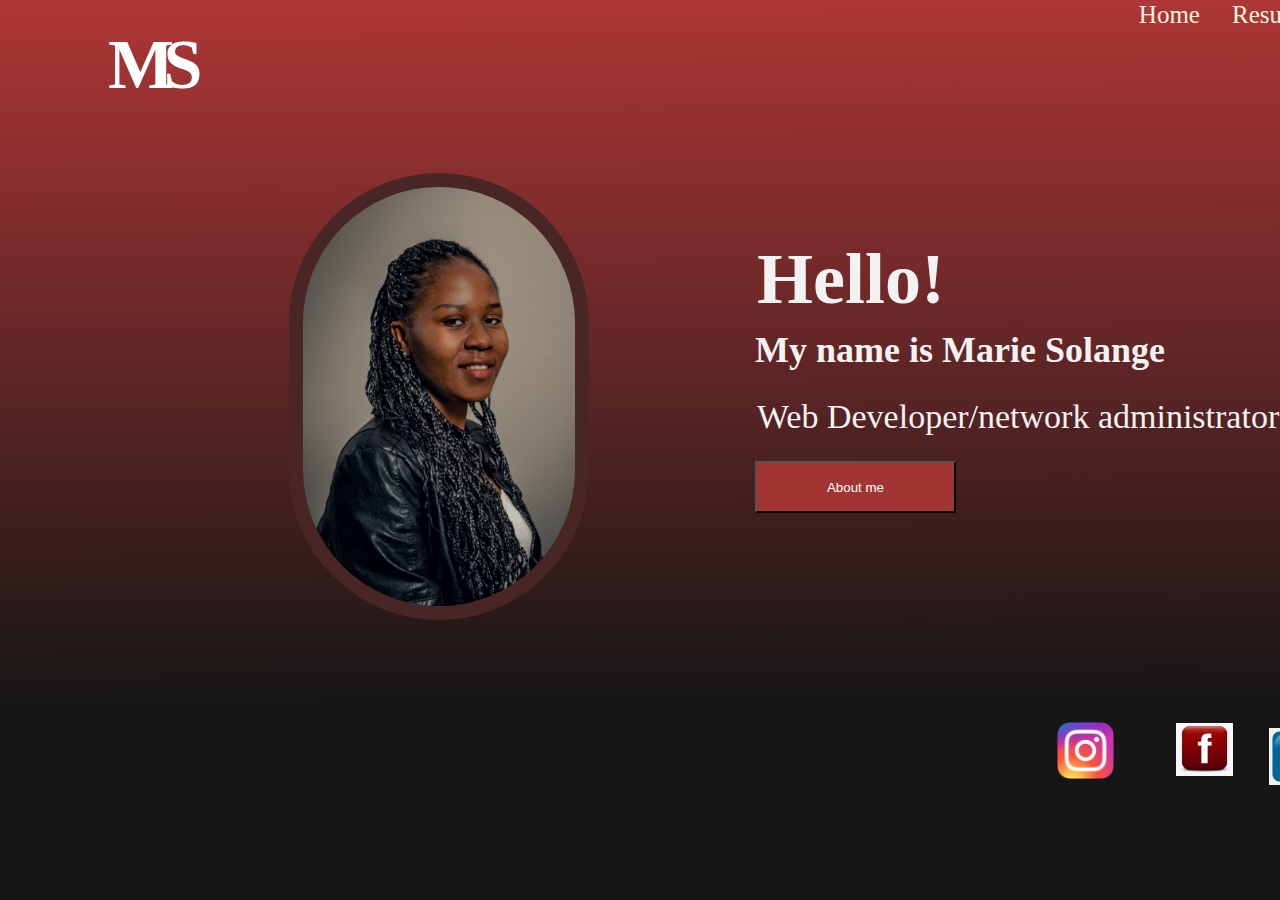
==== index.html @ 06065d82 "Add files via upload" ====
<!DOCTYPE html>
<html lang="en">
  <head>
    <meta charset="UTF-8" />
    <meta name="viewport" content="width=device-width, initial-scale=1.0" />
    <title>Solange Portfolio</title>
    <link rel="stylesheet" type="text/css" href="style.css">
    <script src="https://cdn.jsdelivr.net/npm/jquery@3.2.1/dist/jquery.min.js"></script>
    <script src="index.js"></script>
  </head>
  <body>
    <div class="rect1"></div>
    <div class="rect2"></div>
    <section class="portfolio">
      <nav class="navbar">
        <div class="ms">MS</div>
        <a href="contact.html">Contact</a>
        <a href="project.html">Projet</a>
        <a href="resume.html">Resume</a>
        <a class="active" href="index.html">Home</a>
      </nav>
      <div><img class="img1" src="solange.jpg" alt="image" /></div>
      <div class="hello">Hello!</div>
      <div class="name">My name is Marie Solange</div>
      <div class="activ">Web Developer/network administrator</div>
      <div >
        <button class="buttons"> <a class="" href="aboutme.html"> <div class="button">About me</div> </a> </button>
        <ul>
          <li><a href="https://www.linkedin.com/in/mukagatana-marie-solange-07b549176/">
            <img class="linkdin"  src="in.png" alt="in" /></a></li>
          <li><a href="https://www.facebook.com/mukagatana.mariesolange.7/"><img class="facebook"  src="Facebook.png" alt="Facebook" /></a></li>
          <li><a href="https://www.instagram.com/usolange59/?hl=en"><img class="insta" class="vector"  class="vector1" class="vector2" src="Instagram.png" alt="Instagram" /></a></li>
          <li><a href=""><img class="email" class="vector" src="gmail.png" alt="gmail" /></a></li>
        </ul>
      </div>
    </div>
    </section>
  </body>
</html>
---- style.css ----
* {
  margin: 0;
  padding: 0;
}
a {
  text-decoration: none;
}
h1 {
  text-align: center;
  font-size: 40px;
}
li {
  list-style: none;
}
/* NAVIGATION BARE*/
.navbar {
  overflow: hidden;
}

.navbar a {
  color: beige;
  padding: 1px 16px;
  float: right;
  font-size: 25px;
}
.navbar a:hover {
  background-color: black;
}
a.active {
  background-color: transparent;
}
.navb {
  overflow: hidden;
  background-color: black;
}
.navb a {
  color: beige;
  padding: 1px 16px;
  float: right;
  font-size: 25px;
}
.navb a:hover {
  background-color: #ae3636;
}

/* portfolio section */
.portfolio {
  position: absolute;
  width: 1530px;
  height: 100vh;
  background: linear-gradient(
      179.66deg,
      #ae3636 0.77%,
      rgba(47, 47, 50, 0) 77.45%
    ),
    #171616;
  background-size: cover;
}
/* all images */
.img1 {
  position: absolute;
  width: 300px;
  height: 446.88px;
  left: 289px;
  top: 173px;
  border: 14px solid #492626;
  box-sizing: border-box;
  border-radius: 207px;
}
.img5 {
  position: absolute;
  width: 35px;
  height: 22.1px;
  left: 1735px;
  top: 1067px;
  border: 14px solid #492626;
}
.img6 {
  position: absolute;
  width: 139px;
  height: 190px;
  left: 254px;
  top: 35px;
  border-radius: 192px;
}
/* FOLLOWS */
/* Instagram*/
.insta {
  position: absolute;
  width: 57px;
  left: calc(50% - 57px / 2 + 320.5px);
  top: 80.22%;
  bottom: 5.2%;
}
.insta .vector {
  position: absolute;
  left: 12.51%;
  right: 12.46%;
  top: 12.52%;
  bottom: 12.33%;
  background: #a33434;
}
.insta .vector1 {
  position: absolute;
  left: 65.53%;
  right: 25.48%;
  top: 25.54%;
  bottom: 65.48%;

  background: #a33434;
}
.insta .vector2 {
  position: absolute;
  left: 30.73%;
  right: 30.74%;
  top: 30.74%;
  bottom: 30.73%;

  background: #a33434;
}
/*facebook*/
.facebook {
  position: absolute;
  width: 57px;
  left: 76.89%;
  right: 21.61%;
  top: 80.29%;
  bottom: 6.52%;

  background: #a33434;
}

/* email */
.email {
  width: 57px;
  position: absolute;
  left: 91.1%;
  right: 6.49%;
  top: 80.8%;
  bottom: 6.44%;
}
.email .vector {
  position: absolute;
  left: 91.1%;
  right: 6.49%;
  top: 80.8%;
  bottom: 6.44%;
  background: #a33434;
}
/* linkdin*/
.linkdin {
  width: 57px;
  position: absolute;
  left: 82.91%;
  right: 14.82%;
  top: 80.94%;
  bottom: 6.46%;

  background: #a33434;
}
/* log */
.ms {
  position: absolute;
  width: 129px;
  height: 113px;
  left: 108px;
  top: 15px;
  font-family: Roboto;
  font-style: normal;
  font-weight: bold;
  font-size: 70px;
  line-height: 100px;
  /* identical to box height */

  letter-spacing: -0.15em;

  color: #ffffff;

  box-sizing: border-box;
}
.rect1 {
  position: absolute;
  width: 266px;
  height: 422px;
  left: 0px;
  top: -162px;

  background: rgba(171, 53, 53, 0.2);
  border-radius: 133px;
}
.rect2 {
  position: absolute;
  width: 266px;
  height: 422px;
  left: 156px;
  top: -30px;

  background: rgba(171, 53, 53, 0.2);
  border-radius: 133px;
}

/* about me */
.buttons {
  position: absolute;
  width: 201px;
  height: 52px;
  left: 755px;
  top: 461px;
  color: white;

  background: #a33434;
}

.button {
  color: white;
}
.name {
  position: absolute;
  width: 429px;
  height: 42px;
  left: 755px;
  top: 329px;

  font-family: Roboto;
  font-style: normal;
  font-weight: bold;
  font-size: 36px;
  line-height: 42px;

  color: #f2f2f2;
}
.activ {
  position: absolute;
  width: 809px;
  height: 57px;
  left: 757px;
  top: 397px;

  font-family: Roboto;
  font-style: normal;
  font-weight: normal;
  font-size: 34px;
  line-height: 40px;

  color: #f2f2f2;
}
.hello {
  position: absolute;
  width: 189px;
  height: 84px;
  left: 757px;
  top: 237px;

  font-family: Roboto;
  font-style: normal;
  font-weight: bold;
  font-size: 72px;
  line-height: 84px;

  color: #f2f2f2;
}

.about {
  position: absolute;
  width: 1417px;
  height: 240px;
  left: 45px;
  top: 90px;
  background-color: black;
  border-radius: 62px;
}
.top {
  position: absolute;
  width: 104px;
  height: 34px;
  left: 271px;
  top: 0px;
  font-size: 24px;
  line-height: 28px;
  color: white;
}
.aboutp {
  position: absolute;
  width: 631px;
  height: 204px;
  left: 647px;
  top: 39px;
  font-size: 24px;
  line-height: 42px;
  text-align: justify;
  color: white;
}
.web {
  position: absolute;
  width: 474px;
  height: 308px;
  left: 166px;
  top: 360px;

  background: black;
}
.top2 {
  position: absolute;
  width: 284px;
  height: 32px;
  left: 130px;
  top: 35px;
  font-size: 30px;
  line-height: 42px;

  color: white;
}
.webp {
  position: absolute;
  width: 427px;
  height: 122px;
  left: 30px;
  top: 130px;
  font-size: 18px;
  line-height: 28px;
  text-align: justify;

  color: white;
}
.network {
  position: absolute;
  width: 490px;
  height: 313px;
  left: 842px;
  top: 360px;
  background: black;
}
.top3 {
  position: absolute;
  width: 353px;
  height: 42px;
  left: 90px;
  top: 30px;
  font-size: 30px;
  line-height: 40px;
  color: white;
  text-align: justify;
}
.networkp {
  position: absolute;
  width: 422px;
  height: 152px;
  left: 35px;
  top: 130px;
  font-family: Roboto;
  font-size: 18px;
  line-height: 28px;
  color: white;
  text-align: justify;
}

/* contact form */

.followme {
  position: absolute;
  width: 292px;
  height: 49px;
  left: 122px;
  top: 178px;
  font-family: Roboto;
  font-style: normal;
  font-weight: normal;
  font-size: 48px;
  line-height: 56px;
  color: #211d1d;
}
.contact {
}
.column {
  float: left;
  width: 70px;
  padding: 5px;
}

/* Clear floats after the columns */
.follow {
  position: absolute;
  width: 64px;
  height: 69px;
  left: 122px;
  top: 338px;
}

.follow::after {
  content: '';
  display: table;
  clear: both;
}

.contact-form {
  width: 85%;
  max-width: 630px;
  background: #f1f1f1;
  position: absolute;
  top: 55%;
  left: 45%;
  transform: translate(-50%, -50%);
  box-sizing: border-box;
  border-radius: 8px;
  text-align: center;
  box-shadow: 0 0 20px #000000b3;
  font-family: 'monospace', sans-serif;
}
h2 {
  text-align: center;
  font-size: 40px;
}

.contact-form form {
  position: absolute;
  width: 778px;
  height: 480px;
  left: 620px;
  margin-top: 100px;
  transition: all 4s ease-in-out;
  border: 1px solid black;
  margin: 8px 0;
  padding: 25px;
  border-radius: 8px;
}
.form-contact {
  width: 400px;
  background-color: transparent;
  border-radius: 10px;
  outline: none;
  border-bottom: 1px solid black;
  color: black;
  font-size: 18px;
  margin-bottom: 50px;
}
input {
  height: 45px;
}
form .submit {
  background-color: #a33434;
  border-color: transparent;
  color: white;
  font-size: 15px;
  font-weight: bold;
  letter-spacing: 1px;
  height: 40px;
}
form .submit:hover {
  background-color: #f44336;
  cursor: pointer;
}
/* my resume */

.resume {
  left: 40px;
}
.resume ul li {
  display: flex;
  align-items: center;
  margin-left: 50px;
}
ul li .skill_name {
  width: 25%;
}
.resume_skills ul li .skill_progress {
  width: 60%;
  margin: 10px;
  padding: 6px;
  height: 5px;
  background: #c4c4c4;
  border: 2px solid #211d1d;
  border-radius: 8px;
  position: relative;
}
.skill_per {
  width: 50%;
}
.resume_skills ul li .skill_progress span {
  position: absolute;
  top: 0;
  left: 0;
  height: 100%;
  background-color: #211d1d;
  border-radius: 8px;
}
/*resume2*/

.resume_experience .vl {
  border-left: 6px solid black;
  height: 1000px;
  position: absolute;
  left: 50%;
  margin-left: 0px;
  top: 570px;
}
.resume_educations .vl1 {
  border-left: 6px solid black;
  height: 600px;
  position: absolute;
  left: 50%;
  margin-left: 0px;
  top: 2000px;
}
.resume_educations .vl1 ul li ::before,
.resume_experience .vl ul li ::before {
  content: '';
  position: absolute;
  word-spacing: 30px;
  left: -39px;
  width: 70px;
  height: 70px;
  border-radius: 50%;
  border: 2px solid black;
  background-color: black;
  line-height: 400px;
}
.date {
  width: 150px;
  height: 50px;
  left: 500px;
  right: -130px;
  margin-left: -10px;
  top: 0px;
  font-size: 20px;
  color: white;
  background-color: #752222;
  border-radius: 6px;
  outline: none;
}
.turne {
  width: 150px;
  height: 50px;
  top: 0px;
  font-size: 20px;
  color: white;
  background-color: #752222;
  right: 150px;
  margin-left: -250px;
  border-radius: 6px;
  outline: none;
}
.resume_experience .left {
  position: absolute;
  width: 567px;
  height: 189px;
  left: 0%;
  top: 500px;
  font-family: Roboto;
  font-style: normal;
  font-weight: normal;
  font-size: 24px;
  line-height: 28px;
  color: black;
}
.academie {
  position: absolute;
  top: 930px;
  right: -450px;
  padding: 60px;
  font-size: 20px;
  text-align: justify;
}
.ecole {
  position: absolute;
  top: 280px;
  right: -450px;
  padding: 60px;
  font-size: 20px;
  text-align: justify;
}
.bachelor {
  position: absolute;
  top: 1650px;
  right: -450px;
  padding: 60px;
  font-size: 20px;
  text-align: justify;
}
.edu {
  top: 3000px;
}

.rigth {
  position: absolute;
  right: 50%;
  top: 450px;
}
.sirius {
  position: absolute;
  left: -600px;
  margin-right: 20px;
  font-size: 20px;
  text-align: justify;
  top: 100px;
  padding: 20px;
}

.shekina {
  position: absolute;
  left: -600px;
  margin-right: 20px;
  font-size: 20px;
  text-align: justify;
  top: 770px;
  padding: 20px;
}
.master {
  position: absolute;
  left: -600px;
  margin-right: 20px;
  font-size: 20px;
  text-align: justify;
  top: 1520px;
  padding: 20px;
}
.rigth .apape {
  position: absolute;
  left: -600px;
  margin-right: 20px;
  font-size: 20px;
  text-align: justify;
  top: 2070px;
  padding: 20px;
}

/* my project*/
.project {
  display: grid;
}
.sushi {
  position: absolute;
  width: 100px;
  height: 295.28px;
  left: 200px;
  top: 145px;
  background: url(image.png);
}
.Rwanda {
  position: absolute;
  width: 100px;
  height: 308px;
  left: 630px;
  top: 145px;
  background: url(image.png);
}
.music {
  position: absolute;
  width: 100px;
  height: 293.55px;
  left: 1004px;
  top: 145px;
  background: url(image.png);
}
.Itword {
  position: absolute;
  width: 400px;
  height: 269px;
  left: 255px;
  top: 550px;
  background: url(image.png);
}
.all {
  position: absolute;
  width: 438px;
  height: 269px;
  left: 877px;
  top: 550px;
}
.h1 {
  text-align: center;
  position: absolute;
  width: 1000px;
  height: 130.03px;
  left: 342.6px;
  top: 400px;
  font-family: Roboto;
  font-style: normal;
  font-weight: normal;
  font-size: 50px;
  line-height: 75px;
  color: black;
}
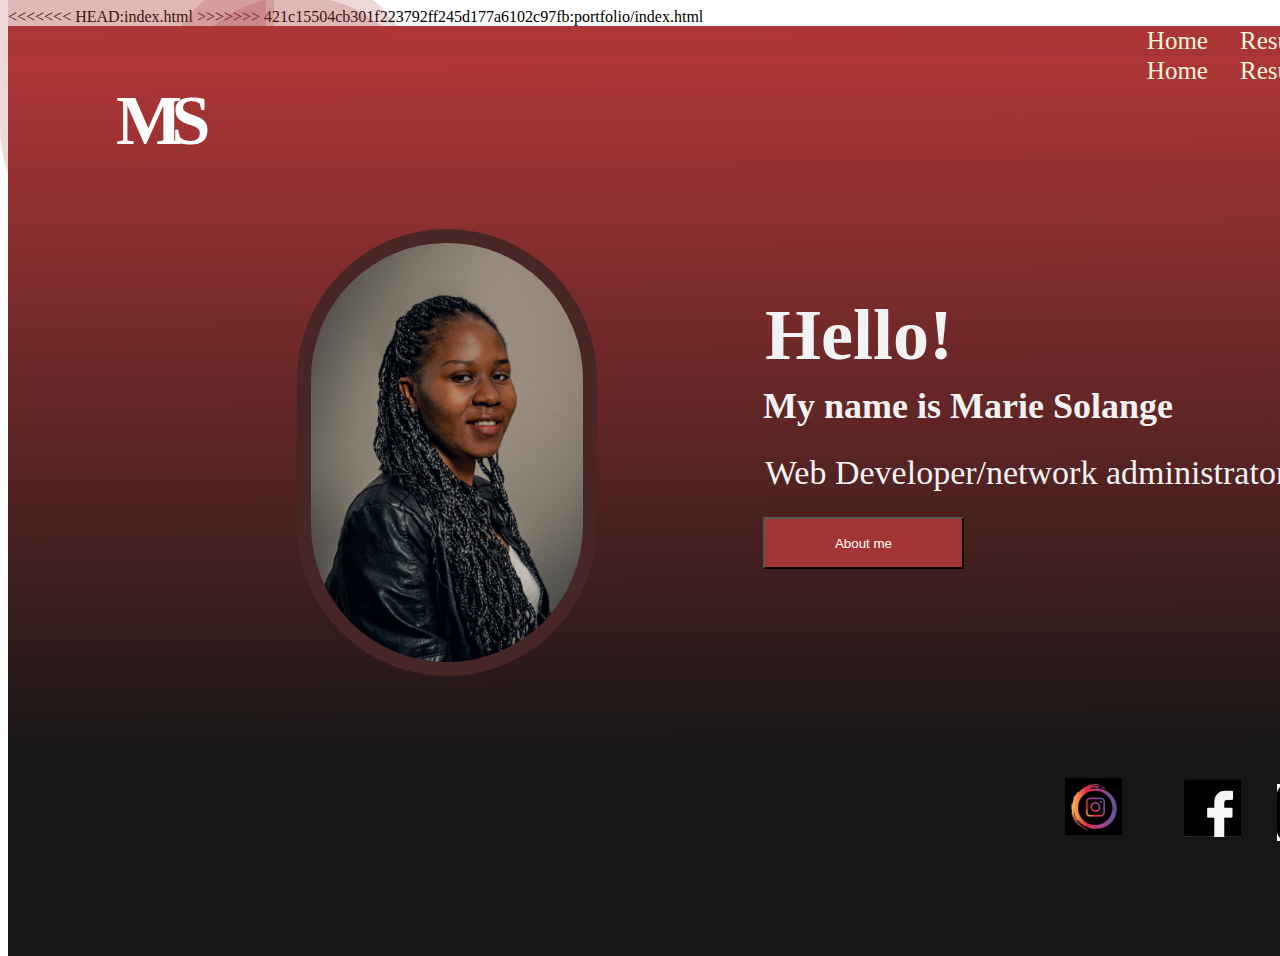
==== commit f9e4d6e4: "Add files via upload" ====
--- a/index.html
+++ b/index.html
@@ -1,3 +1,46 @@
+<<<<<<< HEAD:index.html
+<!DOCTYPE html>
+<html lang="en">
+  <head>
+    <meta charset="UTF-8" />
+    <meta name="viewport" content="width=device-width, initial-scale=1.0" />
+    <title>Solange Portfolio</title>
+    <link rel="stylesheet" type="text/css" href="style.css">
+    <script src="https://cdn.jsdelivr.net/npm/jquery@3.2.1/dist/jquery.min.js"></script>
+    <script src="index.js"></script>
+  </head>
+  <body>
+    <div class="rect1"></div>
+    <div class="rect2"></div>
+    <section class="portfolio">
+      <nav class="navbar">
+        <div class="ms">MS</div>
+        <a href="contact.html">Contact</a>
+        <a href="project.html">Projet</a>
+        <a href="resume.html">Resume</a>
+        <a class="active" href="index.html">Home</a>
+      </nav>
+      <div><img class="img1" src="solange.jpg" alt="image" /></div>
+      <div class="hello">Hello!</div>
+      <div class="name">My name is Marie Solange</div>
+      <div class="activ">Web Developer/network administrator</div>
+      <div >
+        <button class="buttons"> <a class="" href="aboutme.html"> <div class="button">About me</div> </a> </button>
+        <section class="followimg">
+          <div><span><a href="https://www.linkedin.com/in/mukagatana-marie-solange-07b549176/">
+            <img class="linkdin"  src="in.png" alt="in" width="30px"></a></span></div> <br>
+          <div><span><a href="https://www.facebook.com/mukagatana.mariesolange.7/"><img class="facebook"  src="Facebook.png" alt="Facebook"  width="30px"></a> </span></div> <br>
+          <div><span><a href="https://www.instagram.com/usolange59/?hl=en"><img class="insta"   src="Instagram.png" alt="Instagram" width="30px" ></a></span></div> <br>
+        </section>
+
+    </div>
+    <div class="vector2"></div>
+    <div class="vector" ></div> <div  class="vector1></div>
+    </section>
+  </body>
+</html>
+
+=======
 <!DOCTYPE html>
 <html lang="en">
   <head>
@@ -37,3 +80,4 @@
     </section>
   </body>
 </html>
+>>>>>>> 421c15504cb301f223792ff245d177a6102c97fb:portfolio/index.html
--- a/style.css
+++ b/style.css
@@ -1,3 +1,654 @@
+<<<<<<< HEAD
+* {
+  margin: 0;
+  padding: 0;
+}
+a {
+  text-decoration: none;
+}
+h1 {
+  text-align: center;
+  font-size: 40px;
+}
+li {
+  list-style: none;
+}
+/* NAVIGATION BARE*/
+.navbar {
+  overflow: hidden;
+}
+
+.navbar a {
+  color: beige;
+  padding: 1px 16px;
+  float: right;
+  font-size: 25px;
+}
+.navbar a:hover {
+  background-color: black;
+}
+a.active {
+  background-color: transparent;
+}
+.navb {
+  overflow: hidden;
+  background-color: black;
+}
+.navb a {
+  color: beige;
+  padding: 1px 20px;
+  float: right;
+  font-size: 25px;
+}
+.navb a:hover {
+  background-color: #ae3636;
+}
+
+/* portfolio section */
+.portfolio {
+  position: absolute;
+  width: 1530px;
+  height: 100vh;
+  background: linear-gradient(
+      179.66deg,
+      #ae3636 0.77%,
+      rgba(47, 47, 50, 0) 77.45%
+    ),
+    #171616;
+  background-size: cover;
+}
+/* all images */
+.img1 {
+  position: absolute;
+  width: 300px;
+  height: 446.88px;
+  left: 289px;
+  top: 173px;
+  border: 14px solid #492626;
+  box-sizing: border-box;
+  border-radius: 207px;
+}
+.img5 {
+  position: absolute;
+  width: 35px;
+  height: 22.1px;
+  left: 1735px;
+  top: 1067px;
+  border: 14px solid #492626;
+}
+.img6 {
+  position: absolute;
+  width: 139px;
+  height: 190px;
+  left: 254px;
+  top: 35px;
+  border-radius: 192px;
+}
+.followimg {
+  display: grid;
+  position: absolute;
+  width: 30px;
+  height: 30px;
+  left: 94.89%;
+  top: 75.29%;
+  bottom: 6.52%;
+}
+
+/* log */
+.ms {
+  position: absolute;
+  width: 129px;
+  height: 113px;
+  left: 108px;
+  top: 15px;
+  font-family: Roboto;
+  font-style: normal;
+  font-weight: bold;
+  font-size: 70px;
+  line-height: 100px;
+  /* identical to box height */
+
+  letter-spacing: -0.15em;
+
+  color: #ffffff;
+
+  box-sizing: border-box;
+}
+.rect1 {
+  position: absolute;
+  width: 266px;
+  height: 422px;
+  left: 0px;
+  top: -162px;
+
+  background: rgba(171, 53, 53, 0.2);
+  border-radius: 133px;
+}
+.rect2 {
+  position: absolute;
+  width: 266px;
+  height: 422px;
+  left: 156px;
+  top: -30px;
+
+  background: rgba(171, 53, 53, 0.2);
+  border-radius: 133px;
+}
+
+/* about me */
+.buttons {
+  position: absolute;
+  width: 201px;
+  height: 52px;
+  left: 755px;
+  top: 461px;
+  color: white;
+
+  background: #a33434;
+}
+
+.button {
+  color: white;
+}
+.name {
+  position: absolute;
+  width: 429px;
+  height: 42px;
+  left: 755px;
+  top: 329px;
+
+  font-family: Roboto;
+  font-style: normal;
+  font-weight: bold;
+  font-size: 36px;
+  line-height: 42px;
+
+  color: #f2f2f2;
+}
+.activ {
+  position: absolute;
+  width: 809px;
+  height: 57px;
+  left: 757px;
+  top: 397px;
+
+  font-family: Roboto;
+  font-style: normal;
+  font-weight: normal;
+  font-size: 34px;
+  line-height: 40px;
+
+  color: #f2f2f2;
+}
+.hello {
+  position: absolute;
+  width: 189px;
+  height: 84px;
+  left: 757px;
+  top: 237px;
+
+  font-family: Roboto;
+  font-style: normal;
+  font-weight: bold;
+  font-size: 72px;
+  line-height: 84px;
+
+  color: #f2f2f2;
+}
+
+.about {
+  position: absolute;
+  width: 1417px;
+  height: 240px;
+  left: 45px;
+  top: 90px;
+  background-color: black;
+  border-radius: 62px;
+}
+.top {
+  position: absolute;
+  width: 104px;
+  height: 34px;
+  left: 271px;
+  top: 0px;
+  font-size: 24px;
+  line-height: 28px;
+  color: white;
+}
+.aboutp {
+  position: absolute;
+  width: 631px;
+  height: 204px;
+  left: 647px;
+  top: 39px;
+  font-size: 24px;
+  line-height: 42px;
+  text-align: justify;
+  color: white;
+}
+.web {
+  position: absolute;
+  width: 474px;
+  height: 308px;
+  left: 166px;
+  top: 360px;
+
+  background: black;
+}
+.top2 {
+  position: absolute;
+  width: 284px;
+  height: 32px;
+  left: 130px;
+  top: 35px;
+  font-size: 30px;
+  line-height: 42px;
+
+  color: white;
+}
+.webp {
+  position: absolute;
+  width: 427px;
+  height: 122px;
+  left: 30px;
+  top: 130px;
+  font-size: 18px;
+  line-height: 28px;
+  text-align: justify;
+
+  color: white;
+}
+.network {
+  position: absolute;
+  width: 490px;
+  height: 313px;
+  left: 842px;
+  top: 360px;
+  background: black;
+}
+.top3 {
+  position: absolute;
+  width: 353px;
+  height: 42px;
+  left: 90px;
+  top: 30px;
+  font-size: 30px;
+  line-height: 40px;
+  color: white;
+  text-align: justify;
+}
+.networkp {
+  position: absolute;
+  width: 422px;
+  height: 152px;
+  left: 35px;
+  top: 130px;
+  font-family: Roboto;
+  font-size: 18px;
+  line-height: 28px;
+  color: white;
+  text-align: justify;
+}
+
+/* contact form */
+
+.followme {
+  position: absolute;
+  width: 292px;
+  height: 49px;
+  left: 122px;
+  top: 178px;
+  font-family: Roboto;
+  font-style: normal;
+  font-weight: normal;
+  font-size: 48px;
+  line-height: 56px;
+  color: #211d1d;
+}
+.conta {
+  transition: 4s ease-in-out;
+}
+.column {
+  float: left;
+  width: 70px;
+  padding: 5px;
+  transition: 4s ease-in-out;
+}
+
+/* Clear floats after the columns */
+.follow {
+  position: absolute;
+  width: 64px;
+  height: 69px;
+  left: 122px;
+  top: 338px;
+}
+
+.follow::after {
+  content: '';
+  display: table;
+  clear: both;
+}
+
+.contact-form {
+  width: 85%;
+  max-width: 630px;
+  background: #f1f1f1;
+  position: absolute;
+  top: 55%;
+  left: 45%;
+  transform: translate(-50%, -50%);
+  transition: all 4s ease-in-out;
+  box-sizing: border-box;
+  border-radius: 8px;
+  text-align: center;
+  box-shadow: 0 0 20px #000000b3;
+  font-family: 'monospace', sans-serif;
+}
+h2 {
+  text-align: center;
+  font-size: 40px;
+}
+
+.contact-form form {
+  position: absolute;
+  width: 778px;
+  height: 480px;
+  left: 620px;
+  margin-top: 100px;
+  transition: all 4s ease-in-out;
+  border: 1px solid black;
+  margin: 8px 0;
+  padding: 25px;
+  border-radius: 8px;
+}
+.form-contact {
+  width: 400px;
+  background-color: transparent;
+  border-radius: 10px;
+  outline: none;
+  border-bottom: 1px solid black;
+  color: black;
+  font-size: 18px;
+  margin-bottom: 50px;
+}
+input {
+  height: 45px;
+}
+form .submit {
+  background-color: #a33434;
+  border-color: transparent;
+  color: white;
+  font-size: 15px;
+  font-weight: bold;
+  letter-spacing: 1px;
+  height: 40px;
+}
+form .submit:hover {
+  background-color: #f44336;
+  cursor: pointer;
+}
+/* my resume about my kills*/
+
+.resume {
+  left: 40px;
+}
+.resume ul li {
+  display: flex;
+  align-items: center;
+  margin-left: 50px;
+}
+ul li .skill_name {
+  width: 25%;
+}
+.resume_skills ul li .skill_progress {
+  width: 60%;
+  margin: 10px;
+  padding: 6px;
+  height: 5px;
+  background: #c4c4c4;
+  border: 2px solid #211d1d;
+  border-radius: 8px;
+  position: relative;
+}
+.skill_per {
+  width: 50%;
+}
+.resume_skills ul li .skill_progress span {
+  position: absolute;
+  top: 0;
+  left: 0;
+  height: 100%;
+  background-color: #211d1d;
+  border-radius: 8px;
+}
+/*all about myresume2 education and skills*/
+
+.resume_experience .vl {
+  border-left: 6px solid black;
+  height: 1000px;
+  position: absolute;
+  left: 50%;
+  margin-left: 0px;
+  top: 570px;
+}
+.resume_educations .vl1 {
+  border-left: 6px solid black;
+  height: 600px;
+  position: absolute;
+  left: 50%;
+  margin-left: 0px;
+  top: 2000px;
+}
+.resume_educations .vl1 ul li ::before,
+.resume_experience .vl ul li ::before {
+  content: '';
+  position: absolute;
+  word-spacing: 30px;
+  left: -39px;
+  width: 70px;
+  height: 70px;
+  border-radius: 50%;
+  border: 2px solid black;
+  background-color: black;
+  line-height: 400px;
+}
+.date {
+  width: 150px;
+  height: 50px;
+  left: 500px;
+  right: -130px;
+  margin-left: -10px;
+  top: 0px;
+  font-size: 20px;
+  color: white;
+  background-color: #752222;
+  border-radius: 6px;
+  outline: none;
+}
+.turne {
+  width: 150px;
+  height: 50px;
+  top: 0px;
+  font-size: 20px;
+  color: white;
+  background-color: #752222;
+  right: 150px;
+  margin-left: -250px;
+  border-radius: 6px;
+  outline: none;
+}
+.resume_experience .left {
+  position: absolute;
+  width: 567px;
+  height: 189px;
+  left: 0%;
+  top: 500px;
+  font-family: Roboto;
+  font-style: normal;
+  font-weight: normal;
+  font-size: 24px;
+  line-height: 28px;
+  color: black;
+}
+
+.primary-btn {
+  color: white;
+  background-color: #752222;
+  padding: 13px 32px;
+  border-radius: 50px;
+  text-decoration: none;
+}
+.right {
+  right: 0;
+  width: 270px;
+  text-align: justify;
+  padding: 15px;
+}
+.tuo {
+  height: 30%;
+  position: fixed;
+  z-index: 1;
+  top: 70px;
+  overflow-x: hidden;
+  padding-top: 20px;
+}
+.academie {
+  position: absolute;
+  top: 930px;
+  right: -450px;
+  padding: 60px;
+  font-size: 20px;
+  text-align: justify;
+}
+.ecole {
+  position: absolute;
+  top: 280px;
+  right: -450px;
+  padding: 60px;
+  font-size: 20px;
+  text-align: justify;
+}
+.bachelor {
+  position: absolute;
+  top: 1650px;
+  right: -450px;
+  padding: 60px;
+  font-size: 20px;
+  text-align: justify;
+}
+.edu {
+  position: absolute;
+  left: -100px;
+  margin-right: 20px;
+  font-size: 20px;
+  text-align: justify;
+  top: 1400px;
+  padding: 20px;
+  font-size: 40px;
+}
+
+.rigth {
+  position: absolute;
+  right: 50%;
+  top: 450px;
+}
+.sirius {
+  position: absolute;
+  left: -600px;
+  margin-right: 20px;
+  font-size: 20px;
+  text-align: justify;
+  top: 100px;
+  padding: 20px;
+}
+
+.shekina {
+  position: absolute;
+  left: -600px;
+  margin-right: 20px;
+  font-size: 20px;
+  text-align: justify;
+  top: 770px;
+  padding: 20px;
+}
+.master {
+  position: absolute;
+  left: -600px;
+  margin-right: 20px;
+  font-size: 20px;
+  text-align: justify;
+  top: 1520px;
+  padding: 20px;
+}
+.rigth .apape {
+  position: absolute;
+  left: -600px;
+  margin-right: 20px;
+  font-size: 20px;
+  text-align: justify;
+  top: 2070px;
+  padding: 20px;
+}
+
+/* About my project and project i am workin on*/
+.project {
+  display: grid;
+}
+.sushi {
+  position: absolute;
+  width: 100px;
+  height: 295.28px;
+  left: 200px;
+  top: 145px;
+  background: url(image.png);
+}
+.Rwanda {
+  position: absolute;
+  width: 100px;
+  height: 308px;
+  left: 630px;
+  top: 145px;
+  background: url(image.png);
+}
+.music {
+  position: absolute;
+  width: 100px;
+  height: 293.55px;
+  left: 1004px;
+  top: 145px;
+  background: url(image.png);
+}
+.Itword {
+  position: absolute;
+  width: 400px;
+  height: 269px;
+  left: 255px;
+  top: 550px;
+  background: url(image.png);
+}
+.all {
+  position: absolute;
+  width: 438px;
+  height: 269px;
+  left: 877px;
+  top: 550px;
+}
+.h1 {
+  text-align: center;
+  position: absolute;
+  width: 1000px;
+  height: 130.03px;
+  left: 342.6px;
+  top: 400px;
+  font-family: Roboto;
+  font-style: normal;
+  font-weight: normal;
+  font-size: 50px;
+  line-height: 75px;
+  color: black;
+}
+=======
 * {
   margin: 0;
   padding: 0;
@@ -680,3 +1331,4 @@
   line-height: 75px;
   color: black;
 }
+>>>>>>> 421c15504cb301f223792ff245d177a6102c97fb
--- a/style.css
+++ b/style.css
@@ -1,3 +1,654 @@
+<<<<<<< HEAD
+* {
+  margin: 0;
+  padding: 0;
+}
+a {
+  text-decoration: none;
+}
+h1 {
+  text-align: center;
+  font-size: 40px;
+}
+li {
+  list-style: none;
+}
+/* NAVIGATION BARE*/
+.navbar {
+  overflow: hidden;
+}
+
+.navbar a {
+  color: beige;
+  padding: 1px 16px;
+  float: right;
+  font-size: 25px;
+}
+.navbar a:hover {
+  background-color: black;
+}
+a.active {
+  background-color: transparent;
+}
+.navb {
+  overflow: hidden;
+  background-color: black;
+}
+.navb a {
+  color: beige;
+  padding: 1px 20px;
+  float: right;
+  font-size: 25px;
+}
+.navb a:hover {
+  background-color: #ae3636;
+}
+
+/* portfolio section */
+.portfolio {
+  position: absolute;
+  width: 1530px;
+  height: 100vh;
+  background: linear-gradient(
+      179.66deg,
+      #ae3636 0.77%,
+      rgba(47, 47, 50, 0) 77.45%
+    ),
+    #171616;
+  background-size: cover;
+}
+/* all images */
+.img1 {
+  position: absolute;
+  width: 300px;
+  height: 446.88px;
+  left: 289px;
+  top: 173px;
+  border: 14px solid #492626;
+  box-sizing: border-box;
+  border-radius: 207px;
+}
+.img5 {
+  position: absolute;
+  width: 35px;
+  height: 22.1px;
+  left: 1735px;
+  top: 1067px;
+  border: 14px solid #492626;
+}
+.img6 {
+  position: absolute;
+  width: 139px;
+  height: 190px;
+  left: 254px;
+  top: 35px;
+  border-radius: 192px;
+}
+.followimg {
+  display: grid;
+  position: absolute;
+  width: 30px;
+  height: 30px;
+  left: 94.89%;
+  top: 75.29%;
+  bottom: 6.52%;
+}
+
+/* log */
+.ms {
+  position: absolute;
+  width: 129px;
+  height: 113px;
+  left: 108px;
+  top: 15px;
+  font-family: Roboto;
+  font-style: normal;
+  font-weight: bold;
+  font-size: 70px;
+  line-height: 100px;
+  /* identical to box height */
+
+  letter-spacing: -0.15em;
+
+  color: #ffffff;
+
+  box-sizing: border-box;
+}
+.rect1 {
+  position: absolute;
+  width: 266px;
+  height: 422px;
+  left: 0px;
+  top: -162px;
+
+  background: rgba(171, 53, 53, 0.2);
+  border-radius: 133px;
+}
+.rect2 {
+  position: absolute;
+  width: 266px;
+  height: 422px;
+  left: 156px;
+  top: -30px;
+
+  background: rgba(171, 53, 53, 0.2);
+  border-radius: 133px;
+}
+
+/* about me */
+.buttons {
+  position: absolute;
+  width: 201px;
+  height: 52px;
+  left: 755px;
+  top: 461px;
+  color: white;
+
+  background: #a33434;
+}
+
+.button {
+  color: white;
+}
+.name {
+  position: absolute;
+  width: 429px;
+  height: 42px;
+  left: 755px;
+  top: 329px;
+
+  font-family: Roboto;
+  font-style: normal;
+  font-weight: bold;
+  font-size: 36px;
+  line-height: 42px;
+
+  color: #f2f2f2;
+}
+.activ {
+  position: absolute;
+  width: 809px;
+  height: 57px;
+  left: 757px;
+  top: 397px;
+
+  font-family: Roboto;
+  font-style: normal;
+  font-weight: normal;
+  font-size: 34px;
+  line-height: 40px;
+
+  color: #f2f2f2;
+}
+.hello {
+  position: absolute;
+  width: 189px;
+  height: 84px;
+  left: 757px;
+  top: 237px;
+
+  font-family: Roboto;
+  font-style: normal;
+  font-weight: bold;
+  font-size: 72px;
+  line-height: 84px;
+
+  color: #f2f2f2;
+}
+
+.about {
+  position: absolute;
+  width: 1417px;
+  height: 240px;
+  left: 45px;
+  top: 90px;
+  background-color: black;
+  border-radius: 62px;
+}
+.top {
+  position: absolute;
+  width: 104px;
+  height: 34px;
+  left: 271px;
+  top: 0px;
+  font-size: 24px;
+  line-height: 28px;
+  color: white;
+}
+.aboutp {
+  position: absolute;
+  width: 631px;
+  height: 204px;
+  left: 647px;
+  top: 39px;
+  font-size: 24px;
+  line-height: 42px;
+  text-align: justify;
+  color: white;
+}
+.web {
+  position: absolute;
+  width: 474px;
+  height: 308px;
+  left: 166px;
+  top: 360px;
+
+  background: black;
+}
+.top2 {
+  position: absolute;
+  width: 284px;
+  height: 32px;
+  left: 130px;
+  top: 35px;
+  font-size: 30px;
+  line-height: 42px;
+
+  color: white;
+}
+.webp {
+  position: absolute;
+  width: 427px;
+  height: 122px;
+  left: 30px;
+  top: 130px;
+  font-size: 18px;
+  line-height: 28px;
+  text-align: justify;
+
+  color: white;
+}
+.network {
+  position: absolute;
+  width: 490px;
+  height: 313px;
+  left: 842px;
+  top: 360px;
+  background: black;
+}
+.top3 {
+  position: absolute;
+  width: 353px;
+  height: 42px;
+  left: 90px;
+  top: 30px;
+  font-size: 30px;
+  line-height: 40px;
+  color: white;
+  text-align: justify;
+}
+.networkp {
+  position: absolute;
+  width: 422px;
+  height: 152px;
+  left: 35px;
+  top: 130px;
+  font-family: Roboto;
+  font-size: 18px;
+  line-height: 28px;
+  color: white;
+  text-align: justify;
+}
+
+/* contact form */
+
+.followme {
+  position: absolute;
+  width: 292px;
+  height: 49px;
+  left: 122px;
+  top: 178px;
+  font-family: Roboto;
+  font-style: normal;
+  font-weight: normal;
+  font-size: 48px;
+  line-height: 56px;
+  color: #211d1d;
+}
+.conta {
+  transition: 4s ease-in-out;
+}
+.column {
+  float: left;
+  width: 70px;
+  padding: 5px;
+  transition: 4s ease-in-out;
+}
+
+/* Clear floats after the columns */
+.follow {
+  position: absolute;
+  width: 64px;
+  height: 69px;
+  left: 122px;
+  top: 338px;
+}
+
+.follow::after {
+  content: '';
+  display: table;
+  clear: both;
+}
+
+.contact-form {
+  width: 85%;
+  max-width: 630px;
+  background: #f1f1f1;
+  position: absolute;
+  top: 55%;
+  left: 45%;
+  transform: translate(-50%, -50%);
+  transition: all 4s ease-in-out;
+  box-sizing: border-box;
+  border-radius: 8px;
+  text-align: center;
+  box-shadow: 0 0 20px #000000b3;
+  font-family: 'monospace', sans-serif;
+}
+h2 {
+  text-align: center;
+  font-size: 40px;
+}
+
+.contact-form form {
+  position: absolute;
+  width: 778px;
+  height: 480px;
+  left: 620px;
+  margin-top: 100px;
+  transition: all 4s ease-in-out;
+  border: 1px solid black;
+  margin: 8px 0;
+  padding: 25px;
+  border-radius: 8px;
+}
+.form-contact {
+  width: 400px;
+  background-color: transparent;
+  border-radius: 10px;
+  outline: none;
+  border-bottom: 1px solid black;
+  color: black;
+  font-size: 18px;
+  margin-bottom: 50px;
+}
+input {
+  height: 45px;
+}
+form .submit {
+  background-color: #a33434;
+  border-color: transparent;
+  color: white;
+  font-size: 15px;
+  font-weight: bold;
+  letter-spacing: 1px;
+  height: 40px;
+}
+form .submit:hover {
+  background-color: #f44336;
+  cursor: pointer;
+}
+/* my resume about my kills*/
+
+.resume {
+  left: 40px;
+}
+.resume ul li {
+  display: flex;
+  align-items: center;
+  margin-left: 50px;
+}
+ul li .skill_name {
+  width: 25%;
+}
+.resume_skills ul li .skill_progress {
+  width: 60%;
+  margin: 10px;
+  padding: 6px;
+  height: 5px;
+  background: #c4c4c4;
+  border: 2px solid #211d1d;
+  border-radius: 8px;
+  position: relative;
+}
+.skill_per {
+  width: 50%;
+}
+.resume_skills ul li .skill_progress span {
+  position: absolute;
+  top: 0;
+  left: 0;
+  height: 100%;
+  background-color: #211d1d;
+  border-radius: 8px;
+}
+/*all about myresume2 education and skills*/
+
+.resume_experience .vl {
+  border-left: 6px solid black;
+  height: 1000px;
+  position: absolute;
+  left: 50%;
+  margin-left: 0px;
+  top: 570px;
+}
+.resume_educations .vl1 {
+  border-left: 6px solid black;
+  height: 600px;
+  position: absolute;
+  left: 50%;
+  margin-left: 0px;
+  top: 2000px;
+}
+.resume_educations .vl1 ul li ::before,
+.resume_experience .vl ul li ::before {
+  content: '';
+  position: absolute;
+  word-spacing: 30px;
+  left: -39px;
+  width: 70px;
+  height: 70px;
+  border-radius: 50%;
+  border: 2px solid black;
+  background-color: black;
+  line-height: 400px;
+}
+.date {
+  width: 150px;
+  height: 50px;
+  left: 500px;
+  right: -130px;
+  margin-left: -10px;
+  top: 0px;
+  font-size: 20px;
+  color: white;
+  background-color: #752222;
+  border-radius: 6px;
+  outline: none;
+}
+.turne {
+  width: 150px;
+  height: 50px;
+  top: 0px;
+  font-size: 20px;
+  color: white;
+  background-color: #752222;
+  right: 150px;
+  margin-left: -250px;
+  border-radius: 6px;
+  outline: none;
+}
+.resume_experience .left {
+  position: absolute;
+  width: 567px;
+  height: 189px;
+  left: 0%;
+  top: 500px;
+  font-family: Roboto;
+  font-style: normal;
+  font-weight: normal;
+  font-size: 24px;
+  line-height: 28px;
+  color: black;
+}
+
+.primary-btn {
+  color: white;
+  background-color: #752222;
+  padding: 13px 32px;
+  border-radius: 50px;
+  text-decoration: none;
+}
+.right {
+  right: 0;
+  width: 270px;
+  text-align: justify;
+  padding: 15px;
+}
+.tuo {
+  height: 30%;
+  position: fixed;
+  z-index: 1;
+  top: 70px;
+  overflow-x: hidden;
+  padding-top: 20px;
+}
+.academie {
+  position: absolute;
+  top: 930px;
+  right: -450px;
+  padding: 60px;
+  font-size: 20px;
+  text-align: justify;
+}
+.ecole {
+  position: absolute;
+  top: 280px;
+  right: -450px;
+  padding: 60px;
+  font-size: 20px;
+  text-align: justify;
+}
+.bachelor {
+  position: absolute;
+  top: 1650px;
+  right: -450px;
+  padding: 60px;
+  font-size: 20px;
+  text-align: justify;
+}
+.edu {
+  position: absolute;
+  left: -100px;
+  margin-right: 20px;
+  font-size: 20px;
+  text-align: justify;
+  top: 1400px;
+  padding: 20px;
+  font-size: 40px;
+}
+
+.rigth {
+  position: absolute;
+  right: 50%;
+  top: 450px;
+}
+.sirius {
+  position: absolute;
+  left: -600px;
+  margin-right: 20px;
+  font-size: 20px;
+  text-align: justify;
+  top: 100px;
+  padding: 20px;
+}
+
+.shekina {
+  position: absolute;
+  left: -600px;
+  margin-right: 20px;
+  font-size: 20px;
+  text-align: justify;
+  top: 770px;
+  padding: 20px;
+}
+.master {
+  position: absolute;
+  left: -600px;
+  margin-right: 20px;
+  font-size: 20px;
+  text-align: justify;
+  top: 1520px;
+  padding: 20px;
+}
+.rigth .apape {
+  position: absolute;
+  left: -600px;
+  margin-right: 20px;
+  font-size: 20px;
+  text-align: justify;
+  top: 2070px;
+  padding: 20px;
+}
+
+/* About my project and project i am workin on*/
+.project {
+  display: grid;
+}
+.sushi {
+  position: absolute;
+  width: 100px;
+  height: 295.28px;
+  left: 200px;
+  top: 145px;
+  background: url(image.png);
+}
+.Rwanda {
+  position: absolute;
+  width: 100px;
+  height: 308px;
+  left: 630px;
+  top: 145px;
+  background: url(image.png);
+}
+.music {
+  position: absolute;
+  width: 100px;
+  height: 293.55px;
+  left: 1004px;
+  top: 145px;
+  background: url(image.png);
+}
+.Itword {
+  position: absolute;
+  width: 400px;
+  height: 269px;
+  left: 255px;
+  top: 550px;
+  background: url(image.png);
+}
+.all {
+  position: absolute;
+  width: 438px;
+  height: 269px;
+  left: 877px;
+  top: 550px;
+}
+.h1 {
+  text-align: center;
+  position: absolute;
+  width: 1000px;
+  height: 130.03px;
+  left: 342.6px;
+  top: 400px;
+  font-family: Roboto;
+  font-style: normal;
+  font-weight: normal;
+  font-size: 50px;
+  line-height: 75px;
+  color: black;
+}
+=======
 * {
   margin: 0;
   padding: 0;
@@ -680,3 +1331,4 @@
   line-height: 75px;
   color: black;
 }
+>>>>>>> 421c15504cb301f223792ff245d177a6102c97fb
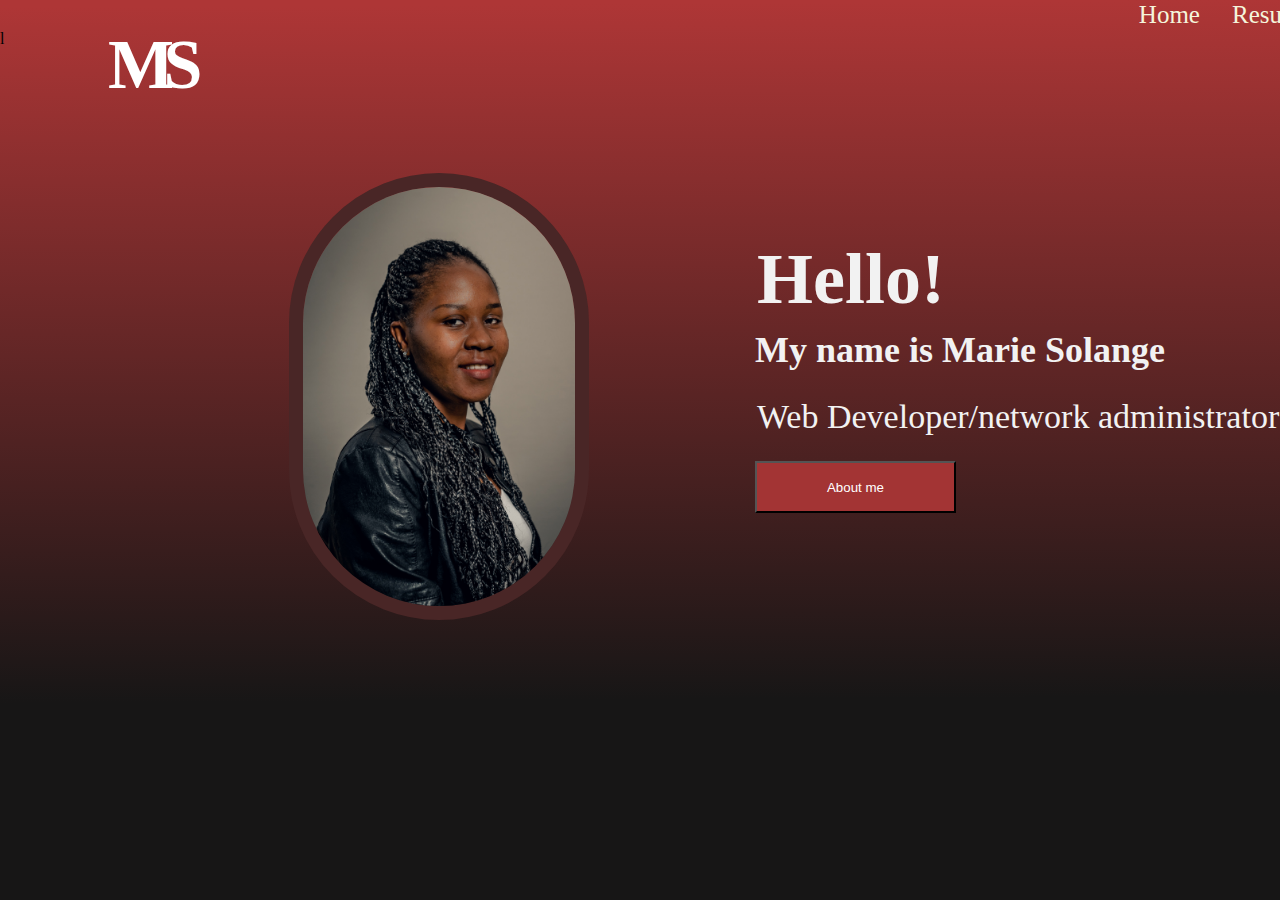
==== commit 16f5a471: "Add files via upload" ====
--- a/index.html
+++ b/index.html
@@ -1,4 +1,4 @@
-<<<<<<< HEAD:index.html
+
 <!DOCTYPE html>
 <html lang="en">
   <head>
@@ -32,52 +32,5 @@
           <div><span><a href="https://www.facebook.com/mukagatana.mariesolange.7/"><img class="facebook"  src="Facebook.png" alt="Facebook"  width="30px"></a> </span></div> <br>
           <div><span><a href="https://www.instagram.com/usolange59/?hl=en"><img class="insta"   src="Instagram.png" alt="Instagram" width="30px" ></a></span></div> <br>
         </section>
-
-    </div>
-    <div class="vector2"></div>
-    <div class="vector" ></div> <div  class="vector1></div>
-    </section>
   </body>
-</html>
-
-=======
-<!DOCTYPE html>
-<html lang="en">
-  <head>
-    <meta charset="UTF-8" />
-    <meta name="viewport" content="width=device-width, initial-scale=1.0" />
-    <title>Solange Portfolio</title>
-    <link rel="stylesheet" type="text/css" href="style.css">
-    <script src="https://cdn.jsdelivr.net/npm/jquery@3.2.1/dist/jquery.min.js"></script>
-    <script src="index.js"></script>
-  </head>
-  <body>
-    <div class="rect1"></div>
-    <div class="rect2"></div>
-    <section class="portfolio">
-      <nav class="navbar">
-        <div class="ms">MS</div>
-        <a href="contact.html">Contact</a>
-        <a href="project.html">Projet</a>
-        <a href="resume.html">Resume</a>
-        <a class="active" href="index.html">Home</a>
-      </nav>
-      <div><img class="img1" src="solange.jpg" alt="image" /></div>
-      <div class="hello">Hello!</div>
-      <div class="name">My name is Marie Solange</div>
-      <div class="activ">Web Developer/network administrator</div>
-      <div >
-        <button class="buttons"> <a class="" href="aboutme.html"> <div class="button">About me</div> </a> </button>
-        <ul>
-          <li><a href="https://www.linkedin.com/in/mukagatana-marie-solange-07b549176/">
-            <img class="linkdin"  src="in.png" alt="in" /></a></li>
-          <li><a href="https://www.facebook.com/mukagatana.mariesolange.7/"><img class="facebook"  src="Facebook.png" alt="Facebook" /></a></li>
-          <li><a href="https://www.instagram.com/usolange59/?hl=en"><img class="insta" class="vector"  class="vector1" class="vector2" src="Instagram.png" alt="Instagram" /></a></li>
-          <li><a href=""><img class="email" class="vector" src="gmail.png" alt="gmail" /></a></li>
-        </ul>
-      </div>
-    </div>
-    </section>
-  </body>
-</html>
->>>>>>> 421c15504cb301f223792ff245d177a6102c97fb:portfolio/index.html
+</html>l
--- a/style.css
+++ b/style.css
@@ -1,654 +1,3 @@
-<<<<<<< HEAD
-* {
-  margin: 0;
-  padding: 0;
-}
-a {
-  text-decoration: none;
-}
-h1 {
-  text-align: center;
-  font-size: 40px;
-}
-li {
-  list-style: none;
-}
-/* NAVIGATION BARE*/
-.navbar {
-  overflow: hidden;
-}
-
-.navbar a {
-  color: beige;
-  padding: 1px 16px;
-  float: right;
-  font-size: 25px;
-}
-.navbar a:hover {
-  background-color: black;
-}
-a.active {
-  background-color: transparent;
-}
-.navb {
-  overflow: hidden;
-  background-color: black;
-}
-.navb a {
-  color: beige;
-  padding: 1px 20px;
-  float: right;
-  font-size: 25px;
-}
-.navb a:hover {
-  background-color: #ae3636;
-}
-
-/* portfolio section */
-.portfolio {
-  position: absolute;
-  width: 1530px;
-  height: 100vh;
-  background: linear-gradient(
-      179.66deg,
-      #ae3636 0.77%,
-      rgba(47, 47, 50, 0) 77.45%
-    ),
-    #171616;
-  background-size: cover;
-}
-/* all images */
-.img1 {
-  position: absolute;
-  width: 300px;
-  height: 446.88px;
-  left: 289px;
-  top: 173px;
-  border: 14px solid #492626;
-  box-sizing: border-box;
-  border-radius: 207px;
-}
-.img5 {
-  position: absolute;
-  width: 35px;
-  height: 22.1px;
-  left: 1735px;
-  top: 1067px;
-  border: 14px solid #492626;
-}
-.img6 {
-  position: absolute;
-  width: 139px;
-  height: 190px;
-  left: 254px;
-  top: 35px;
-  border-radius: 192px;
-}
-.followimg {
-  display: grid;
-  position: absolute;
-  width: 30px;
-  height: 30px;
-  left: 94.89%;
-  top: 75.29%;
-  bottom: 6.52%;
-}
-
-/* log */
-.ms {
-  position: absolute;
-  width: 129px;
-  height: 113px;
-  left: 108px;
-  top: 15px;
-  font-family: Roboto;
-  font-style: normal;
-  font-weight: bold;
-  font-size: 70px;
-  line-height: 100px;
-  /* identical to box height */
-
-  letter-spacing: -0.15em;
-
-  color: #ffffff;
-
-  box-sizing: border-box;
-}
-.rect1 {
-  position: absolute;
-  width: 266px;
-  height: 422px;
-  left: 0px;
-  top: -162px;
-
-  background: rgba(171, 53, 53, 0.2);
-  border-radius: 133px;
-}
-.rect2 {
-  position: absolute;
-  width: 266px;
-  height: 422px;
-  left: 156px;
-  top: -30px;
-
-  background: rgba(171, 53, 53, 0.2);
-  border-radius: 133px;
-}
-
-/* about me */
-.buttons {
-  position: absolute;
-  width: 201px;
-  height: 52px;
-  left: 755px;
-  top: 461px;
-  color: white;
-
-  background: #a33434;
-}
-
-.button {
-  color: white;
-}
-.name {
-  position: absolute;
-  width: 429px;
-  height: 42px;
-  left: 755px;
-  top: 329px;
-
-  font-family: Roboto;
-  font-style: normal;
-  font-weight: bold;
-  font-size: 36px;
-  line-height: 42px;
-
-  color: #f2f2f2;
-}
-.activ {
-  position: absolute;
-  width: 809px;
-  height: 57px;
-  left: 757px;
-  top: 397px;
-
-  font-family: Roboto;
-  font-style: normal;
-  font-weight: normal;
-  font-size: 34px;
-  line-height: 40px;
-
-  color: #f2f2f2;
-}
-.hello {
-  position: absolute;
-  width: 189px;
-  height: 84px;
-  left: 757px;
-  top: 237px;
-
-  font-family: Roboto;
-  font-style: normal;
-  font-weight: bold;
-  font-size: 72px;
-  line-height: 84px;
-
-  color: #f2f2f2;
-}
-
-.about {
-  position: absolute;
-  width: 1417px;
-  height: 240px;
-  left: 45px;
-  top: 90px;
-  background-color: black;
-  border-radius: 62px;
-}
-.top {
-  position: absolute;
-  width: 104px;
-  height: 34px;
-  left: 271px;
-  top: 0px;
-  font-size: 24px;
-  line-height: 28px;
-  color: white;
-}
-.aboutp {
-  position: absolute;
-  width: 631px;
-  height: 204px;
-  left: 647px;
-  top: 39px;
-  font-size: 24px;
-  line-height: 42px;
-  text-align: justify;
-  color: white;
-}
-.web {
-  position: absolute;
-  width: 474px;
-  height: 308px;
-  left: 166px;
-  top: 360px;
-
-  background: black;
-}
-.top2 {
-  position: absolute;
-  width: 284px;
-  height: 32px;
-  left: 130px;
-  top: 35px;
-  font-size: 30px;
-  line-height: 42px;
-
-  color: white;
-}
-.webp {
-  position: absolute;
-  width: 427px;
-  height: 122px;
-  left: 30px;
-  top: 130px;
-  font-size: 18px;
-  line-height: 28px;
-  text-align: justify;
-
-  color: white;
-}
-.network {
-  position: absolute;
-  width: 490px;
-  height: 313px;
-  left: 842px;
-  top: 360px;
-  background: black;
-}
-.top3 {
-  position: absolute;
-  width: 353px;
-  height: 42px;
-  left: 90px;
-  top: 30px;
-  font-size: 30px;
-  line-height: 40px;
-  color: white;
-  text-align: justify;
-}
-.networkp {
-  position: absolute;
-  width: 422px;
-  height: 152px;
-  left: 35px;
-  top: 130px;
-  font-family: Roboto;
-  font-size: 18px;
-  line-height: 28px;
-  color: white;
-  text-align: justify;
-}
-
-/* contact form */
-
-.followme {
-  position: absolute;
-  width: 292px;
-  height: 49px;
-  left: 122px;
-  top: 178px;
-  font-family: Roboto;
-  font-style: normal;
-  font-weight: normal;
-  font-size: 48px;
-  line-height: 56px;
-  color: #211d1d;
-}
-.conta {
-  transition: 4s ease-in-out;
-}
-.column {
-  float: left;
-  width: 70px;
-  padding: 5px;
-  transition: 4s ease-in-out;
-}
-
-/* Clear floats after the columns */
-.follow {
-  position: absolute;
-  width: 64px;
-  height: 69px;
-  left: 122px;
-  top: 338px;
-}
-
-.follow::after {
-  content: '';
-  display: table;
-  clear: both;
-}
-
-.contact-form {
-  width: 85%;
-  max-width: 630px;
-  background: #f1f1f1;
-  position: absolute;
-  top: 55%;
-  left: 45%;
-  transform: translate(-50%, -50%);
-  transition: all 4s ease-in-out;
-  box-sizing: border-box;
-  border-radius: 8px;
-  text-align: center;
-  box-shadow: 0 0 20px #000000b3;
-  font-family: 'monospace', sans-serif;
-}
-h2 {
-  text-align: center;
-  font-size: 40px;
-}
-
-.contact-form form {
-  position: absolute;
-  width: 778px;
-  height: 480px;
-  left: 620px;
-  margin-top: 100px;
-  transition: all 4s ease-in-out;
-  border: 1px solid black;
-  margin: 8px 0;
-  padding: 25px;
-  border-radius: 8px;
-}
-.form-contact {
-  width: 400px;
-  background-color: transparent;
-  border-radius: 10px;
-  outline: none;
-  border-bottom: 1px solid black;
-  color: black;
-  font-size: 18px;
-  margin-bottom: 50px;
-}
-input {
-  height: 45px;
-}
-form .submit {
-  background-color: #a33434;
-  border-color: transparent;
-  color: white;
-  font-size: 15px;
-  font-weight: bold;
-  letter-spacing: 1px;
-  height: 40px;
-}
-form .submit:hover {
-  background-color: #f44336;
-  cursor: pointer;
-}
-/* my resume about my kills*/
-
-.resume {
-  left: 40px;
-}
-.resume ul li {
-  display: flex;
-  align-items: center;
-  margin-left: 50px;
-}
-ul li .skill_name {
-  width: 25%;
-}
-.resume_skills ul li .skill_progress {
-  width: 60%;
-  margin: 10px;
-  padding: 6px;
-  height: 5px;
-  background: #c4c4c4;
-  border: 2px solid #211d1d;
-  border-radius: 8px;
-  position: relative;
-}
-.skill_per {
-  width: 50%;
-}
-.resume_skills ul li .skill_progress span {
-  position: absolute;
-  top: 0;
-  left: 0;
-  height: 100%;
-  background-color: #211d1d;
-  border-radius: 8px;
-}
-/*all about myresume2 education and skills*/
-
-.resume_experience .vl {
-  border-left: 6px solid black;
-  height: 1000px;
-  position: absolute;
-  left: 50%;
-  margin-left: 0px;
-  top: 570px;
-}
-.resume_educations .vl1 {
-  border-left: 6px solid black;
-  height: 600px;
-  position: absolute;
-  left: 50%;
-  margin-left: 0px;
-  top: 2000px;
-}
-.resume_educations .vl1 ul li ::before,
-.resume_experience .vl ul li ::before {
-  content: '';
-  position: absolute;
-  word-spacing: 30px;
-  left: -39px;
-  width: 70px;
-  height: 70px;
-  border-radius: 50%;
-  border: 2px solid black;
-  background-color: black;
-  line-height: 400px;
-}
-.date {
-  width: 150px;
-  height: 50px;
-  left: 500px;
-  right: -130px;
-  margin-left: -10px;
-  top: 0px;
-  font-size: 20px;
-  color: white;
-  background-color: #752222;
-  border-radius: 6px;
-  outline: none;
-}
-.turne {
-  width: 150px;
-  height: 50px;
-  top: 0px;
-  font-size: 20px;
-  color: white;
-  background-color: #752222;
-  right: 150px;
-  margin-left: -250px;
-  border-radius: 6px;
-  outline: none;
-}
-.resume_experience .left {
-  position: absolute;
-  width: 567px;
-  height: 189px;
-  left: 0%;
-  top: 500px;
-  font-family: Roboto;
-  font-style: normal;
-  font-weight: normal;
-  font-size: 24px;
-  line-height: 28px;
-  color: black;
-}
-
-.primary-btn {
-  color: white;
-  background-color: #752222;
-  padding: 13px 32px;
-  border-radius: 50px;
-  text-decoration: none;
-}
-.right {
-  right: 0;
-  width: 270px;
-  text-align: justify;
-  padding: 15px;
-}
-.tuo {
-  height: 30%;
-  position: fixed;
-  z-index: 1;
-  top: 70px;
-  overflow-x: hidden;
-  padding-top: 20px;
-}
-.academie {
-  position: absolute;
-  top: 930px;
-  right: -450px;
-  padding: 60px;
-  font-size: 20px;
-  text-align: justify;
-}
-.ecole {
-  position: absolute;
-  top: 280px;
-  right: -450px;
-  padding: 60px;
-  font-size: 20px;
-  text-align: justify;
-}
-.bachelor {
-  position: absolute;
-  top: 1650px;
-  right: -450px;
-  padding: 60px;
-  font-size: 20px;
-  text-align: justify;
-}
-.edu {
-  position: absolute;
-  left: -100px;
-  margin-right: 20px;
-  font-size: 20px;
-  text-align: justify;
-  top: 1400px;
-  padding: 20px;
-  font-size: 40px;
-}
-
-.rigth {
-  position: absolute;
-  right: 50%;
-  top: 450px;
-}
-.sirius {
-  position: absolute;
-  left: -600px;
-  margin-right: 20px;
-  font-size: 20px;
-  text-align: justify;
-  top: 100px;
-  padding: 20px;
-}
-
-.shekina {
-  position: absolute;
-  left: -600px;
-  margin-right: 20px;
-  font-size: 20px;
-  text-align: justify;
-  top: 770px;
-  padding: 20px;
-}
-.master {
-  position: absolute;
-  left: -600px;
-  margin-right: 20px;
-  font-size: 20px;
-  text-align: justify;
-  top: 1520px;
-  padding: 20px;
-}
-.rigth .apape {
-  position: absolute;
-  left: -600px;
-  margin-right: 20px;
-  font-size: 20px;
-  text-align: justify;
-  top: 2070px;
-  padding: 20px;
-}
-
-/* About my project and project i am workin on*/
-.project {
-  display: grid;
-}
-.sushi {
-  position: absolute;
-  width: 100px;
-  height: 295.28px;
-  left: 200px;
-  top: 145px;
-  background: url(image.png);
-}
-.Rwanda {
-  position: absolute;
-  width: 100px;
-  height: 308px;
-  left: 630px;
-  top: 145px;
-  background: url(image.png);
-}
-.music {
-  position: absolute;
-  width: 100px;
-  height: 293.55px;
-  left: 1004px;
-  top: 145px;
-  background: url(image.png);
-}
-.Itword {
-  position: absolute;
-  width: 400px;
-  height: 269px;
-  left: 255px;
-  top: 550px;
-  background: url(image.png);
-}
-.all {
-  position: absolute;
-  width: 438px;
-  height: 269px;
-  left: 877px;
-  top: 550px;
-}
-.h1 {
-  text-align: center;
-  position: absolute;
-  width: 1000px;
-  height: 130.03px;
-  left: 342.6px;
-  top: 400px;
-  font-family: Roboto;
-  font-style: normal;
-  font-weight: normal;
-  font-size: 50px;
-  line-height: 75px;
-  color: black;
-}
-=======
 * {
   margin: 0;
   padding: 0;
@@ -686,7 +35,7 @@
 }
 .navb a {
   color: beige;
-  padding: 1px 16px;
+  padding: 1px 20px;
   float: right;
   font-size: 25px;
 }
@@ -734,81 +83,16 @@
   top: 35px;
   border-radius: 192px;
 }
-/* FOLLOWS */
-/* Instagram*/
-.insta {
-  position: absolute;
-  width: 57px;
-  left: calc(50% - 57px / 2 + 320.5px);
-  top: 80.22%;
-  bottom: 5.2%;
-}
-.insta .vector {
-  position: absolute;
-  left: 12.51%;
-  right: 12.46%;
-  top: 12.52%;
-  bottom: 12.33%;
-  background: #a33434;
-}
-.insta .vector1 {
-  position: absolute;
-  left: 65.53%;
-  right: 25.48%;
-  top: 25.54%;
-  bottom: 65.48%;
-
-  background: #a33434;
-}
-.insta .vector2 {
-  position: absolute;
-  left: 30.73%;
-  right: 30.74%;
-  top: 30.74%;
-  bottom: 30.73%;
-
-  background: #a33434;
-}
-/*facebook*/
-.facebook {
-  position: absolute;
-  width: 57px;
-  left: 76.89%;
-  right: 21.61%;
-  top: 80.29%;
+.followimg {
+  display: grid;
+  position: absolute;
+  width: 30px;
+  height: 30px;
+  left: 94.89%;
+  top: 75.29%;
   bottom: 6.52%;
-
-  background: #a33434;
-}
-
-/* email */
-.email {
-  width: 57px;
-  position: absolute;
-  left: 91.1%;
-  right: 6.49%;
-  top: 80.8%;
-  bottom: 6.44%;
-}
-.email .vector {
-  position: absolute;
-  left: 91.1%;
-  right: 6.49%;
-  top: 80.8%;
-  bottom: 6.44%;
-  background: #a33434;
-}
-/* linkdin*/
-.linkdin {
-  width: 57px;
-  position: absolute;
-  left: 82.91%;
-  right: 14.82%;
-  top: 80.94%;
-  bottom: 6.46%;
-
-  background: #a33434;
-}
+}
+
 /* log */
 .ms {
   position: absolute;
@@ -1020,12 +304,14 @@
   line-height: 56px;
   color: #211d1d;
 }
-.contact {
+.conta {
+  transition: 4s ease-in-out;
 }
 .column {
   float: left;
   width: 70px;
   padding: 5px;
+  transition: 4s ease-in-out;
 }
 
 /* Clear floats after the columns */
@@ -1051,6 +337,7 @@
   top: 55%;
   left: 45%;
   transform: translate(-50%, -50%);
+  transition: all 4s ease-in-out;
   box-sizing: border-box;
   border-radius: 8px;
   text-align: center;
@@ -1100,7 +387,7 @@
   background-color: #f44336;
   cursor: pointer;
 }
-/* my resume */
+/* my resume about my kills*/
 
 .resume {
   left: 40px;
@@ -1134,7 +421,7 @@
   background-color: #211d1d;
   border-radius: 8px;
 }
-/*resume2*/
+/*all about myresume2 education and skills*/
 
 .resume_experience .vl {
   border-left: 6px solid black;
@@ -1203,6 +490,28 @@
   line-height: 28px;
   color: black;
 }
+
+.primary-btn {
+  color: white;
+  background-color: #752222;
+  padding: 13px 32px;
+  border-radius: 50px;
+  text-decoration: none;
+}
+.right {
+  right: 0;
+  width: 270px;
+  text-align: justify;
+  padding: 15px;
+}
+.tuo {
+  height: 30%;
+  position: fixed;
+  z-index: 1;
+  top: 70px;
+  overflow-x: hidden;
+  padding-top: 20px;
+}
 .academie {
   position: absolute;
   top: 930px;
@@ -1228,7 +537,14 @@
   text-align: justify;
 }
 .edu {
-  top: 3000px;
+  position: absolute;
+  left: -100px;
+  margin-right: 20px;
+  font-size: 20px;
+  text-align: justify;
+  top: 1400px;
+  padding: 20px;
+  font-size: 40px;
 }
 
 .rigth {
@@ -1274,7 +590,7 @@
   padding: 20px;
 }
 
-/* my project*/
+/* About my project and project i am workin on*/
 .project {
   display: grid;
 }
@@ -1331,4 +647,3 @@
   line-height: 75px;
   color: black;
 }
->>>>>>> 421c15504cb301f223792ff245d177a6102c97fb
